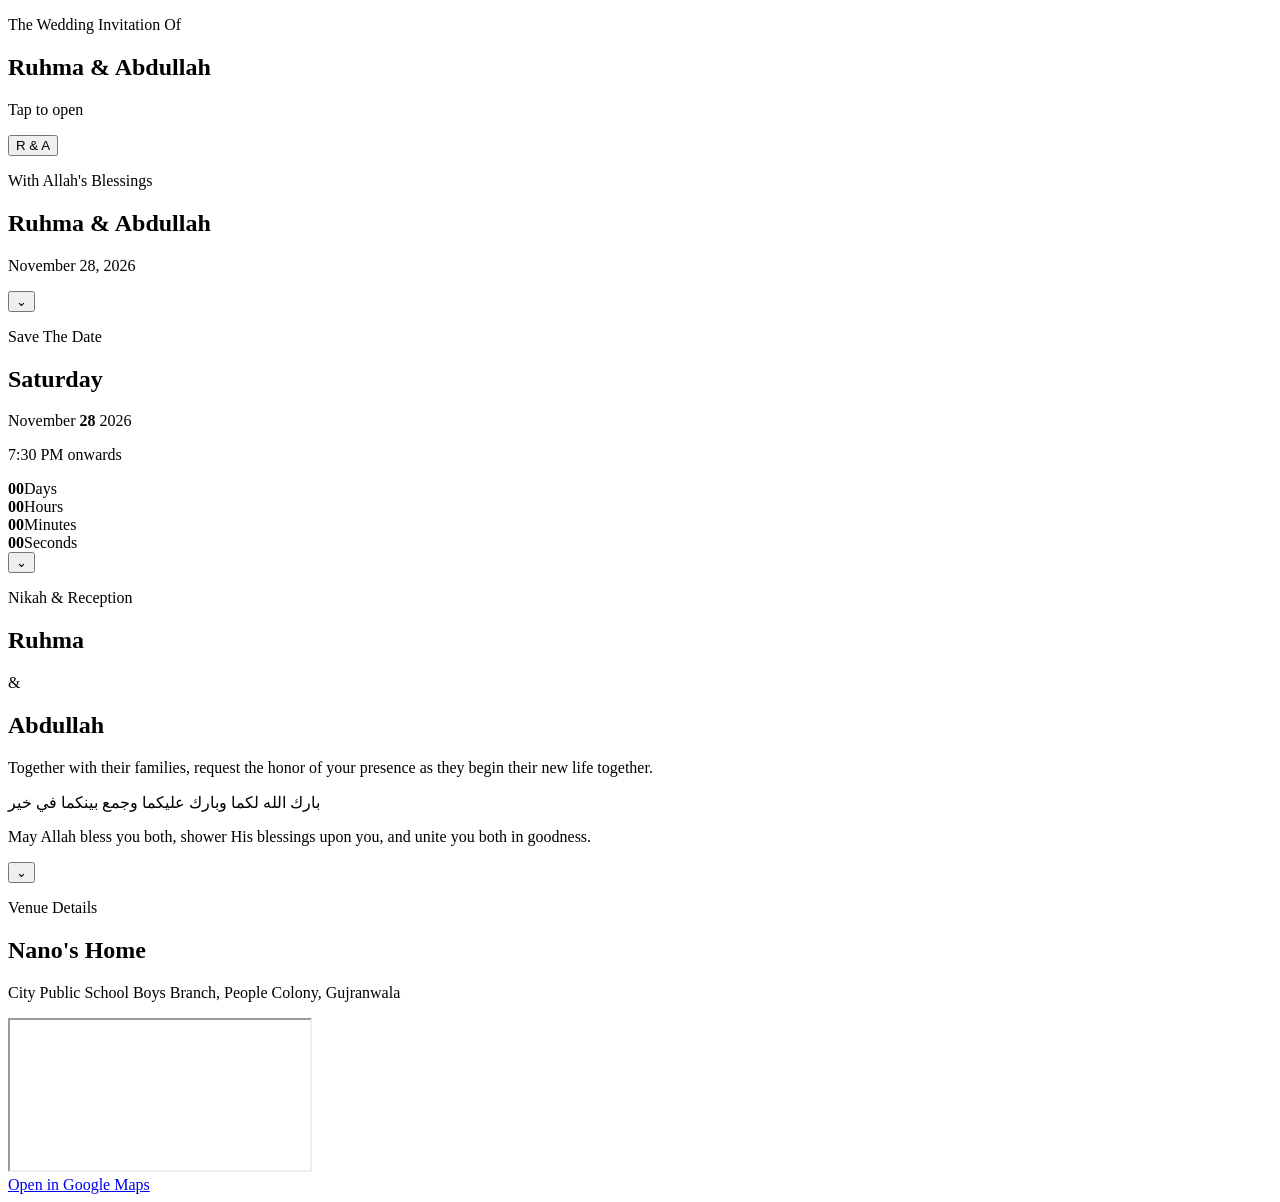
==== index.html @ fa90c4d6 "Add wedding invitation site" ====
<!DOCTYPE html>
<html lang="en">
<head>
  <meta charset="UTF-8">
  <meta name="viewport" content="width=device-width, initial-scale=1.0, viewport-fit=cover">
  <title>Ruhma & Abdullah Wedding Invitation</title>
  <link rel="preconnect" href="https://fonts.googleapis.com">
  <link rel="preconnect" href="https://fonts.gstatic.com" crossorigin>
  <link href="https://fonts.googleapis.com/css2?family=Cinzel:wght@400;500;600&family=Great+Vibes&family=Playfair+Display:wght@400;500;600;700&display=swap" rel="stylesheet">
  <link rel="stylesheet" href="styles.css">
</head>
<body>
  <audio id="backgroundMusic" src="music.mp3" loop preload="auto"></audio>
  <button class="music-toggle" id="musicToggle" type="button" aria-label="Pause background music" hidden>
    Music On
  </button>
  <main class="invite" id="invite">
    <section class="panel envelope-panel" id="envelopePanel" aria-label="Wedding invitation envelope">
      <div class="envelope" id="envelope">
        <div class="envelope-pattern"></div>
        <div class="flap flap-top"></div>
        <div class="flap flap-left"></div>
        <div class="flap flap-right"></div>
        <div class="envelope-copy">
          <p class="tiny">The Wedding Invitation Of</p>
          <h1>Ruhma & Abdullah</h1>
          <p class="hint">Tap to open</p>
        </div>
        <button class="seal" id="openInvite" aria-label="Open wedding invitation">
          <span>R & A</span>
        </button>
      </div>
    </section>

    <section class="panel hero-panel" id="heroPanel" aria-label="Ruhma and Abdullah wedding introduction">
      <div class="sky-glow"></div>
      <div class="floral-arch" aria-hidden="true">
        <span></span><span></span><span></span><span></span><span></span>
      </div>
      <div class="couple-scene" aria-hidden="true">
        <div class="aisle"></div>
        <div class="bride"></div>
        <div class="groom"></div>
      </div>
      <div class="hero-text">
        <p>With Allah's Blessings</p>
        <h2>Ruhma <span>&</span> Abdullah</h2>
        <div class="divider"></div>
        <p class="date-line">November 28, 2026</p>
      </div>
      <button class="scroll-cue" data-scroll="#datePanel" aria-label="Scroll to date details">⌄</button>
    </section>

    <section class="panel date-panel" id="datePanel" aria-label="Wedding date and countdown">
      <div class="ornament top"></div>
      <div class="date-card">
        <p class="eyebrow">Save The Date</p>
        <h2>Saturday</h2>
        <div class="date-row">
          <span>November</span>
          <strong>28</strong>
          <span>2026</span>
        </div>
        <p class="time">7:30 PM onwards</p>
        <div class="countdown" id="countdown" aria-label="Countdown to wedding date">
          <div><strong id="days">00</strong><span>Days</span></div>
          <div><strong id="hours">00</strong><span>Hours</span></div>
          <div><strong id="minutes">00</strong><span>Minutes</span></div>
          <div><strong id="seconds">00</strong><span>Seconds</span></div>
        </div>
      </div>
      <button class="scroll-cue dark" data-scroll="#detailsPanel" aria-label="Scroll to invitation details">⌄</button>
    </section>

    <section class="panel details-panel" id="detailsPanel" aria-label="Wedding invitation details">
      <div class="paper">
        <div class="corner corner-a"></div>
        <div class="corner corner-b"></div>
        <div class="corner corner-c"></div>
        <div class="corner corner-d"></div>
        <p class="eyebrow">Nikah & Reception</p>
        <h2>Ruhma</h2>
        <p class="and">&</p>
        <h2>Abdullah</h2>
        <p class="invitation-text">
          Together with their families, request the honor of your presence as they begin their new life together.
        </p>
        <p class="dua">بارك الله لكما وبارك عليكما وجمع بينكما في خير</p>
        <p class="dua-translation">
          May Allah bless you both, shower His blessings upon you, and unite you both in goodness.
        </p>
      </div>
      <button class="scroll-cue" data-scroll="#mapPanel" aria-label="Scroll to venue map">⌄</button>
    </section>

    <section class="panel map-panel" id="mapPanel" aria-label="Venue location">
      <div class="venue-copy">
        <p class="eyebrow">Venue Details</p>
        <h2>Nano's Home</h2>
        <p>City Public School Boys Branch, People Colony, Gujranwala</p>
      </div>
      <div class="map-frame">
        <iframe
          title="Wedding venue map"
          src="https://www.google.com/maps?q=City%20Public%20School%20Boys%20Branch%20People%20Colony%20Gujranwala&output=embed"
          loading="lazy"
          referrerpolicy="no-referrer-when-downgrade"></iframe>
      </div>
      <a class="maps-button" href="https://maps.app.goo.gl/Jq5pKfYpsawZmLxQ8?g_st=awb" target="_blank" rel="noopener">
        Open in Google Maps
      </a>
    </section>
  </main>

  <script src="script.js"></script>
</body>
</html>
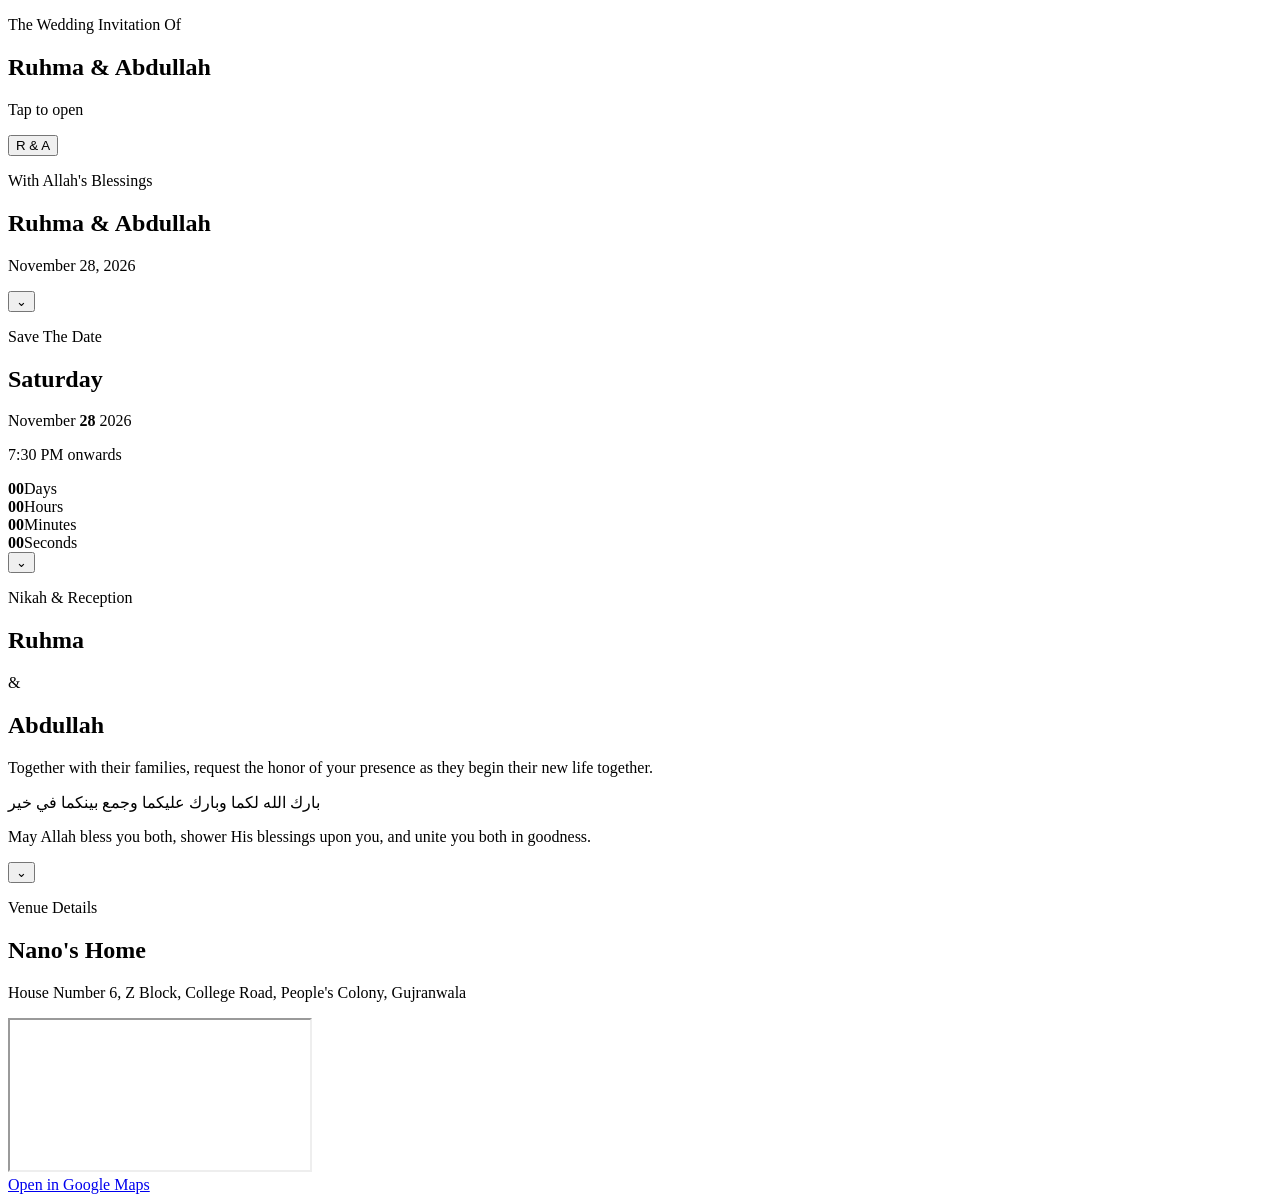
==== commit b87e562a: "Added address correcrly" ====
--- a/index.html
+++ b/index.html
@@ -97,7 +97,7 @@
       <div class="venue-copy">
         <p class="eyebrow">Venue Details</p>
         <h2>Nano's Home</h2>
-        <p>City Public School Boys Branch, People Colony, Gujranwala</p>
+        <p>House Number 6, Z Block, College Road, People's Colony, Gujranwala</p>
       </div>
       <div class="map-frame">
         <iframe
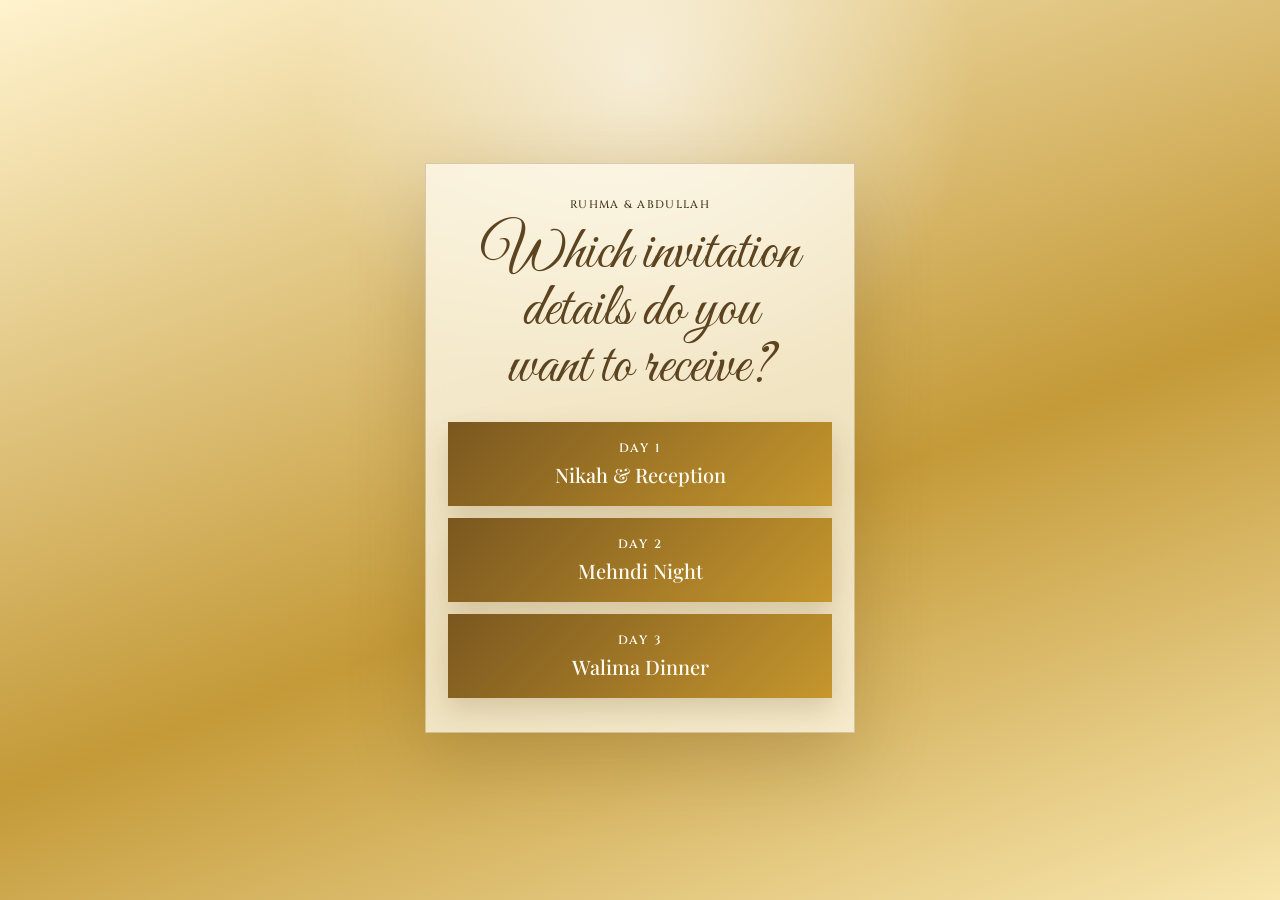
==== commit 903e01d4: "Add invitation chooser page" ====
--- a/index.html
+++ b/index.html
@@ -3,115 +3,90 @@
 <head>
   <meta charset="UTF-8">
   <meta name="viewport" content="width=device-width, initial-scale=1.0, viewport-fit=cover">
-  <title>Ruhma & Abdullah Wedding Invitation</title>
+  <title>Ruhma & Abdullah Invitations</title>
   <link rel="preconnect" href="https://fonts.googleapis.com">
   <link rel="preconnect" href="https://fonts.gstatic.com" crossorigin>
   <link href="https://fonts.googleapis.com/css2?family=Cinzel:wght@400;500;600&family=Great+Vibes&family=Playfair+Display:wght@400;500;600;700&display=swap" rel="stylesheet">
   <link rel="stylesheet" href="styles.css">
+  <style>
+    body {
+      overflow: auto;
+      min-height: 100svh;
+      background:
+        radial-gradient(circle at 50% 8%, rgba(255,255,255,.62), transparent 32%),
+        linear-gradient(160deg, #fff3ce, #c49a38 58%, #f8e6ae);
+    }
+
+    .chooser-page {
+      min-height: 100svh;
+      display: grid;
+      place-items: center;
+      padding: max(24px, env(safe-area-inset-top)) 20px max(28px, env(safe-area-inset-bottom));
+    }
+
+    .chooser-card {
+      width: min(90vw, 430px);
+      padding: 34px 22px;
+      text-align: center;
+      background: rgba(255,252,242,.72);
+      border: 1px solid rgba(126, 86, 20, .26);
+      box-shadow: 0 28px 70px rgba(92, 61, 12, .24);
+      backdrop-filter: blur(10px);
+    }
+
+    .chooser-card h1 {
+      margin: 0 auto 26px;
+      max-width: 12ch;
+      font: 400 clamp(39px, 12vw, 60px)/.95 "Great Vibes", cursive;
+      color: var(--deep);
+    }
+
+    .chooser-options {
+      display: grid;
+      gap: 12px;
+    }
+
+    .invite-option {
+      display: grid;
+      gap: 5px;
+      padding: 18px 14px;
+      color: #fffaf0;
+      text-decoration: none;
+      background: linear-gradient(135deg, #7a571f, #c6972d);
+      box-shadow: 0 12px 26px rgba(92, 61, 12, .18);
+    }
+
+    .invite-option span {
+      font: 600 12px "Cinzel", serif;
+      letter-spacing: .14em;
+      text-transform: uppercase;
+    }
+
+    .invite-option strong {
+      font: 500 20px "Playfair Display", serif;
+    }
+  </style>
 </head>
 <body>
-  <audio id="backgroundMusic" src="music.mp3" loop preload="auto"></audio>
-  <button class="music-toggle" id="musicToggle" type="button" aria-label="Pause background music" hidden>
-    Music On
-  </button>
-  <main class="invite" id="invite">
-    <section class="panel envelope-panel" id="envelopePanel" aria-label="Wedding invitation envelope">
-      <div class="envelope" id="envelope">
-        <div class="envelope-pattern"></div>
-        <div class="flap flap-top"></div>
-        <div class="flap flap-left"></div>
-        <div class="flap flap-right"></div>
-        <div class="envelope-copy">
-          <p class="tiny">The Wedding Invitation Of</p>
-          <h1>Ruhma & Abdullah</h1>
-          <p class="hint">Tap to open</p>
-        </div>
-        <button class="seal" id="openInvite" aria-label="Open wedding invitation">
-          <span>R & A</span>
-        </button>
+  <main class="chooser-page">
+    <section class="chooser-card" aria-label="Choose invitation details">
+      <p class="eyebrow">Ruhma & Abdullah</p>
+      <h1>Which invitation details do you want to receive?</h1>
+      <div class="chooser-options">
+        <a class="invite-option" href="day1.html">
+          <span>Day 1</span>
+          <strong>Nikah & Reception</strong>
+        </a>
+        <a class="invite-option" href="DAY2.html">
+          <span>Day 2</span>
+          <strong>Mehndi Night</strong>
+        </a>
+        <a class="invite-option" href="day3.html">
+          <span>Day 3</span>
+          <strong>Walima Dinner</strong>
+        </a>
       </div>
     </section>
-
-    <section class="panel hero-panel" id="heroPanel" aria-label="Ruhma and Abdullah wedding introduction">
-      <div class="sky-glow"></div>
-      <div class="floral-arch" aria-hidden="true">
-        <span></span><span></span><span></span><span></span><span></span>
-      </div>
-      <div class="couple-scene" aria-hidden="true">
-        <div class="aisle"></div>
-        <div class="bride"></div>
-        <div class="groom"></div>
-      </div>
-      <div class="hero-text">
-        <p>With Allah's Blessings</p>
-        <h2>Ruhma <span>&</span> Abdullah</h2>
-        <div class="divider"></div>
-        <p class="date-line">November 28, 2026</p>
-      </div>
-      <button class="scroll-cue" data-scroll="#datePanel" aria-label="Scroll to date details">⌄</button>
-    </section>
-
-    <section class="panel date-panel" id="datePanel" aria-label="Wedding date and countdown">
-      <div class="ornament top"></div>
-      <div class="date-card">
-        <p class="eyebrow">Save The Date</p>
-        <h2>Saturday</h2>
-        <div class="date-row">
-          <span>November</span>
-          <strong>28</strong>
-          <span>2026</span>
-        </div>
-        <p class="time">7:30 PM onwards</p>
-        <div class="countdown" id="countdown" aria-label="Countdown to wedding date">
-          <div><strong id="days">00</strong><span>Days</span></div>
-          <div><strong id="hours">00</strong><span>Hours</span></div>
-          <div><strong id="minutes">00</strong><span>Minutes</span></div>
-          <div><strong id="seconds">00</strong><span>Seconds</span></div>
-        </div>
-      </div>
-      <button class="scroll-cue dark" data-scroll="#detailsPanel" aria-label="Scroll to invitation details">⌄</button>
-    </section>
-
-    <section class="panel details-panel" id="detailsPanel" aria-label="Wedding invitation details">
-      <div class="paper">
-        <div class="corner corner-a"></div>
-        <div class="corner corner-b"></div>
-        <div class="corner corner-c"></div>
-        <div class="corner corner-d"></div>
-        <p class="eyebrow">Nikah & Reception</p>
-        <h2>Ruhma</h2>
-        <p class="and">&</p>
-        <h2>Abdullah</h2>
-        <p class="invitation-text">
-          Together with their families, request the honor of your presence as they begin their new life together.
-        </p>
-        <p class="dua">بارك الله لكما وبارك عليكما وجمع بينكما في خير</p>
-        <p class="dua-translation">
-          May Allah bless you both, shower His blessings upon you, and unite you both in goodness.
-        </p>
-      </div>
-      <button class="scroll-cue" data-scroll="#mapPanel" aria-label="Scroll to venue map">⌄</button>
-    </section>
-
-    <section class="panel map-panel" id="mapPanel" aria-label="Venue location">
-      <div class="venue-copy">
-        <p class="eyebrow">Venue Details</p>
-        <h2>Nano's Home</h2>
-        <p>House Number 6, Z Block, College Road, People's Colony, Gujranwala</p>
-      </div>
-      <div class="map-frame">
-        <iframe
-          title="Wedding venue map"
-          src="https://www.google.com/maps?q=City%20Public%20School%20Boys%20Branch%20People%20Colony%20Gujranwala&output=embed"
-          loading="lazy"
-          referrerpolicy="no-referrer-when-downgrade"></iframe>
-      </div>
-      <a class="maps-button" href="https://maps.app.goo.gl/Jq5pKfYpsawZmLxQ8?g_st=awb" target="_blank" rel="noopener">
-        Open in Google Maps
-      </a>
-    </section>
   </main>
-
-  <script src="script.js"></script>
 </body>
 </html>
--- a/styles.css
+++ b/styles.css
@@ -0,0 +1,523 @@
+:root {
+  --ice: #fff6df;
+  --blue: #b8964f;
+  --deep: #5d4421;
+  --ink: #3f2f18;
+  --silver: #fffaf0;
+  --gold: #c89d31;
+  --soft-gold: #f2d891;
+}
+
+* {
+  box-sizing: border-box;
+}
+
+html {
+  scroll-behavior: smooth;
+}
+
+body {
+  margin: 0;
+  min-height: 100vh;
+  color: var(--ink);
+  background: #e6c777;
+  font-family: "Playfair Display", Georgia, serif;
+  overflow: hidden;
+}
+
+.music-toggle {
+  position: fixed;
+  top: max(14px, env(safe-area-inset-top));
+  right: 14px;
+  z-index: 20;
+  min-height: 38px;
+  padding: 0 13px;
+  border: 1px solid rgba(255,255,255,.52);
+  border-radius: 999px;
+  color: #fffaf0;
+  background: rgba(93, 68, 33, .62);
+  backdrop-filter: blur(10px);
+  box-shadow: 0 10px 26px rgba(92, 61, 12, .2);
+  font: 600 10px "Cinzel", serif;
+  letter-spacing: .08em;
+  text-transform: uppercase;
+}
+
+.music-toggle[hidden] {
+  display: none;
+}
+
+.invite {
+  height: 100svh;
+  overflow-y: hidden;
+  scroll-snap-type: y mandatory;
+  -webkit-overflow-scrolling: touch;
+}
+
+.invite.is-open {
+  overflow-y: auto;
+}
+
+.panel {
+  position: relative;
+  min-height: 100svh;
+  scroll-snap-align: start;
+  display: grid;
+  place-items: center;
+  padding: max(24px, env(safe-area-inset-top)) 20px max(28px, env(safe-area-inset-bottom));
+  isolation: isolate;
+  overflow: hidden;
+}
+
+.envelope-panel {
+  background:
+    radial-gradient(circle at 50% 18%, rgba(255,255,255,.72), transparent 34%),
+    linear-gradient(160deg, #fff3ce, #c49a38 58%, #f8e6ae);
+}
+
+.envelope {
+  position: relative;
+  width: min(88vw, 390px);
+  aspect-ratio: 9 / 15.5;
+  border-radius: 28px;
+  overflow: hidden;
+  box-shadow: 0 24px 70px rgba(92, 61, 12, .34), inset 0 0 0 1px rgba(255,255,255,.55);
+  background: linear-gradient(145deg, #ffe9ad, #bd8f2e);
+  transform: translateY(0) scale(1);
+  transition: transform 1200ms cubic-bezier(.72, -.02, .14, 1), opacity 700ms ease;
+}
+
+.envelope.opening {
+  transform: translateX(-120vw) rotate(-10deg) scale(.92);
+  opacity: 0;
+}
+
+.envelope-pattern,
+.details-panel::before {
+  position: absolute;
+  inset: 0;
+  background-image:
+    radial-gradient(circle at 22% 18%, rgba(95, 66, 20, .2) 0 2px, transparent 3px),
+    radial-gradient(circle at 78% 28%, rgba(255, 255, 255, .28) 0 2px, transparent 3px),
+    repeating-radial-gradient(ellipse at 50% 50%, transparent 0 18px, rgba(113, 79, 24, .15) 19px 21px, transparent 22px 42px);
+  opacity: .65;
+}
+
+.flap {
+  position: absolute;
+  inset-inline: 0;
+  height: 48%;
+  background: linear-gradient(135deg, rgba(255,255,255,.42), rgba(129, 88, 21, .18));
+  border: 1px solid rgba(255,255,255,.34);
+}
+
+.flap-top {
+  top: 0;
+  clip-path: polygon(0 0, 100% 0, 50% 100%);
+}
+
+.flap-left {
+  bottom: 0;
+  clip-path: polygon(0 0, 50% 52%, 0 100%);
+}
+
+.flap-right {
+  bottom: 0;
+  clip-path: polygon(100% 0, 50% 52%, 100% 100%);
+}
+
+.envelope-copy {
+  position: absolute;
+  inset: auto 24px 92px;
+  text-align: center;
+  color: rgba(255,255,255,.92);
+  text-shadow: 0 2px 12px rgba(83, 53, 10, .35);
+}
+
+.tiny,
+.eyebrow {
+  margin: 0 0 12px;
+  font: 500 11px/1.3 "Cinzel", serif;
+  letter-spacing: .12em;
+  text-transform: uppercase;
+}
+
+.envelope h1 {
+  margin: 0;
+  font: 400 clamp(42px, 12vw, 66px)/1 "Great Vibes", cursive;
+}
+
+.hint {
+  margin: 42px 0 0;
+  font-style: italic;
+  font-size: 17px;
+}
+
+.seal {
+  position: absolute;
+  left: 50%;
+  top: 47%;
+  width: 94px;
+  height: 94px;
+  border: 0;
+  border-radius: 50%;
+  transform: translate(-50%, -50%);
+  color: var(--deep);
+  font: 600 18px "Cinzel", serif;
+  background: radial-gradient(circle at 35% 30%, white, #fff0bd 52%, #d0a13c);
+  box-shadow: 0 0 0 9px rgba(255,255,255,.45), 0 12px 35px rgba(96, 62, 8, .35);
+  cursor: pointer;
+  animation: pulse 1800ms infinite;
+}
+
+@keyframes pulse {
+  50% { transform: translate(-50%, -50%) scale(1.06); }
+}
+
+.hero-panel {
+  background: linear-gradient(#fff2cc 0 36%, #fffaf0 68%, #ecd28a);
+  color: white;
+}
+
+.sky-glow {
+  position: absolute;
+  inset: 0;
+  background: radial-gradient(circle at 50% 22%, rgba(255,255,255,.9), transparent 26%);
+}
+
+.floral-arch {
+  position: absolute;
+  width: min(94vw, 460px);
+  height: 58svh;
+  bottom: 19svh;
+  border: 8px solid rgba(238, 248, 247, .8);
+  border-bottom: 0;
+  border-radius: 48% 48% 0 0;
+  box-shadow: 0 0 36px rgba(83,128,117,.18);
+}
+
+.floral-arch span {
+  position: absolute;
+  width: 82px;
+  height: 82px;
+  border-radius: 50%;
+  background:
+    radial-gradient(circle at 35% 40%, #fff 0 11px, transparent 12px),
+    radial-gradient(circle at 60% 55%, #d7eee9 0 15px, transparent 16px),
+    radial-gradient(circle at 45% 62%, #f7fbf8 0 18px, transparent 19px),
+    radial-gradient(circle at 50% 50%, #8daea0 0 32px, transparent 33px);
+  filter: drop-shadow(0 8px 12px rgba(40,70,66,.12));
+}
+
+.floral-arch span:nth-child(1) { left: -22px; bottom: 22px; }
+.floral-arch span:nth-child(2) { right: -24px; bottom: 26px; }
+.floral-arch span:nth-child(3) { left: 12%; top: 18%; }
+.floral-arch span:nth-child(4) { right: 13%; top: 15%; }
+.floral-arch span:nth-child(5) { left: 42%; top: -32px; }
+
+.couple-scene {
+  position: absolute;
+  width: min(84vw, 370px);
+  height: 46svh;
+  bottom: 6svh;
+}
+
+.aisle {
+  position: absolute;
+  inset: 28% 24% 0;
+  background: linear-gradient(to bottom, rgba(255,255,255,.95), rgba(211,225,233,.86));
+  clip-path: polygon(38% 0, 62% 0, 100% 100%, 0 100%);
+}
+
+.bride,
+.groom {
+  position: absolute;
+  bottom: 14%;
+}
+
+.bride {
+  left: 41%;
+  width: 72px;
+  height: 160px;
+  background: linear-gradient(to bottom, #fff, #e5eef4);
+  clip-path: polygon(47% 0, 62% 7%, 70% 38%, 100% 100%, 0 100%, 32% 38%, 38% 7%);
+  filter: drop-shadow(0 10px 12px rgba(60,80,95,.16));
+}
+
+.groom {
+  left: 55%;
+  width: 38px;
+  height: 128px;
+  background: #162433;
+  border-radius: 24px 24px 6px 6px;
+}
+
+.groom::before {
+  content: "";
+  position: absolute;
+  left: 9px;
+  top: -18px;
+  width: 20px;
+  height: 20px;
+  border-radius: 50%;
+  background: #1d2d3c;
+}
+
+.hero-text {
+  align-self: start;
+  margin-top: 8svh;
+  text-align: center;
+  text-shadow: 0 2px 20px rgba(90, 62, 15, .34);
+  z-index: 2;
+}
+
+.hero-text p {
+  margin: 0 0 8px;
+  font: 500 11px "Cinzel", serif;
+  letter-spacing: .14em;
+  text-transform: uppercase;
+}
+
+.hero-text h2 {
+  margin: 0;
+  font: 400 clamp(52px, 15vw, 82px)/.9 "Great Vibes", cursive;
+}
+
+.hero-text span,
+.and {
+  color: var(--gold);
+}
+
+.divider {
+  width: 150px;
+  height: 1px;
+  margin: 16px auto;
+  background: linear-gradient(90deg, transparent, var(--gold), transparent);
+}
+
+.date-panel {
+  background:
+    linear-gradient(rgba(255,250,240,.72), rgba(255,247,220,.9)),
+    repeating-linear-gradient(135deg, #d1a33d 0 18px, #efd287 18px 36px);
+}
+
+.date-card {
+  width: min(88vw, 390px);
+  text-align: center;
+  padding: 34px 20px;
+  border: 1px solid rgba(143, 99, 22, .28);
+  background: rgba(255,250,235,.62);
+  backdrop-filter: blur(8px);
+}
+
+.date-card h2,
+.venue-copy h2 {
+  margin: 0;
+  font: 400 clamp(38px, 11vw, 56px) "Great Vibes", cursive;
+  color: var(--deep);
+}
+
+.date-row {
+  display: grid;
+  grid-template-columns: minmax(0, 1fr) auto minmax(0, 1fr);
+  align-items: center;
+  gap: 18px;
+  margin: 24px 0 12px;
+  font-family: "Cinzel", serif;
+  color: var(--deep);
+}
+
+.date-row strong {
+  font-size: 76px;
+  line-height: .9;
+  color: var(--gold);
+}
+
+.date-row span {
+  min-width: 0;
+  padding-block: 10px;
+  border-block: 1px solid rgba(126, 84, 15, .4);
+  font-size: clamp(12px, 3.4vw, 16px);
+  overflow-wrap: anywhere;
+}
+
+.time {
+  margin: 0 0 26px;
+  font-style: italic;
+}
+
+.countdown {
+  display: grid;
+  grid-template-columns: repeat(4, 1fr);
+  gap: 8px;
+}
+
+.countdown div {
+  min-width: 0;
+  padding: 12px 4px;
+  background: rgba(255,250,235,.72);
+  border: 1px solid rgba(151, 105, 28, .2);
+}
+
+.countdown strong {
+  display: block;
+  font: 600 clamp(21px, 7vw, 32px) "Cinzel", serif;
+  color: var(--deep);
+}
+
+.countdown span {
+  display: block;
+  margin-top: 5px;
+  font-size: 11px;
+  text-transform: uppercase;
+}
+
+.details-panel {
+  background: linear-gradient(#fffaf0, #ead187);
+}
+
+.details-panel::before {
+  content: "";
+  opacity: .34;
+}
+
+.paper {
+  position: relative;
+  width: min(88vw, 390px);
+  min-height: 72svh;
+  padding: 52px 28px;
+  display: grid;
+  align-content: center;
+  text-align: center;
+  background: rgba(255,252,242,.76);
+  border: 1px solid rgba(126, 86, 20, .26);
+  box-shadow: 0 28px 70px rgba(92, 61, 12, .22);
+}
+
+.paper h2 {
+  margin: 4px 0;
+  font: 600 25px/1.2 "Playfair Display", serif;
+  color: var(--deep);
+}
+
+.and {
+  margin: 10px 0;
+  font: 400 38px "Great Vibes", cursive;
+}
+
+.invitation-text {
+  margin: 24px auto 18px;
+  max-width: 27ch;
+  line-height: 1.65;
+}
+
+.dua {
+  margin: 10px 0 0;
+  font-size: 20px;
+  color: var(--gold);
+}
+
+.dua-translation {
+  max-width: 28ch;
+  margin: 12px auto 0;
+  font-size: 14px;
+  line-height: 1.55;
+  color: rgba(38, 55, 70, .78);
+}
+
+.corner {
+  position: absolute;
+  width: 95px;
+  height: 95px;
+  border-color: rgba(168, 122, 35, .68);
+}
+
+.corner-a { top: 18px; left: 18px; border-top: 2px solid; border-left: 2px solid; border-radius: 18px 0 0 0; }
+.corner-b { top: 18px; right: 18px; border-top: 2px solid; border-right: 2px solid; border-radius: 0 18px 0 0; }
+.corner-c { bottom: 18px; left: 18px; border-bottom: 2px solid; border-left: 2px solid; border-radius: 0 0 0 18px; }
+.corner-d { bottom: 18px; right: 18px; border-bottom: 2px solid; border-right: 2px solid; border-radius: 0 0 18px 0; }
+
+.map-panel {
+  align-content: center;
+  gap: 18px;
+  background: linear-gradient(180deg, #f3db91, #fffaf0);
+  text-align: center;
+}
+
+.venue-copy p {
+  margin: 8px 0 0;
+}
+
+.map-frame {
+  width: min(90vw, 420px);
+  aspect-ratio: 4 / 3;
+  overflow: hidden;
+  border: 1px solid rgba(137,95,22,.24);
+  box-shadow: 0 20px 50px rgba(92, 61, 12, .18);
+}
+
+.map-frame iframe {
+  width: 100%;
+  height: 100%;
+  border: 0;
+}
+
+.maps-button {
+  display: inline-flex;
+  justify-content: center;
+  align-items: center;
+  min-height: 50px;
+  width: min(90vw, 420px);
+  color: white;
+  text-decoration: none;
+  font: 600 13px "Cinzel", serif;
+  letter-spacing: .08em;
+  text-transform: uppercase;
+  background: linear-gradient(135deg, #7a571f, #c6972d);
+  box-shadow: 0 12px 26px rgba(92, 61, 12, .24);
+}
+
+.scroll-cue {
+  position: absolute;
+  left: 50%;
+  bottom: max(18px, env(safe-area-inset-bottom));
+  width: 42px;
+  height: 42px;
+  border: 1px solid rgba(255,255,255,.58);
+  border-radius: 50%;
+  transform: translateX(-50%);
+  background: rgba(255,255,255,.28);
+  color: white;
+  font-size: 28px;
+  line-height: 1;
+  cursor: pointer;
+  z-index: 5;
+}
+
+.scroll-cue.dark {
+  color: var(--deep);
+  border-color: rgba(52,77,93,.28);
+}
+
+.panel > * {
+  opacity: 0;
+  transform: translateY(28px);
+  transition: opacity 800ms ease, transform 900ms ease;
+}
+
+.panel.in-view > * {
+  opacity: 1;
+  transform: translateY(0);
+}
+
+.envelope-panel > *,
+.map-panel.in-view > .map-frame {
+  opacity: 1;
+}
+
+@media (max-width: 360px) {
+  .panel { padding-inline: 14px; }
+  .paper { padding-inline: 20px; }
+  .countdown { gap: 5px; }
+  .countdown span { font-size: 9px; }
+}
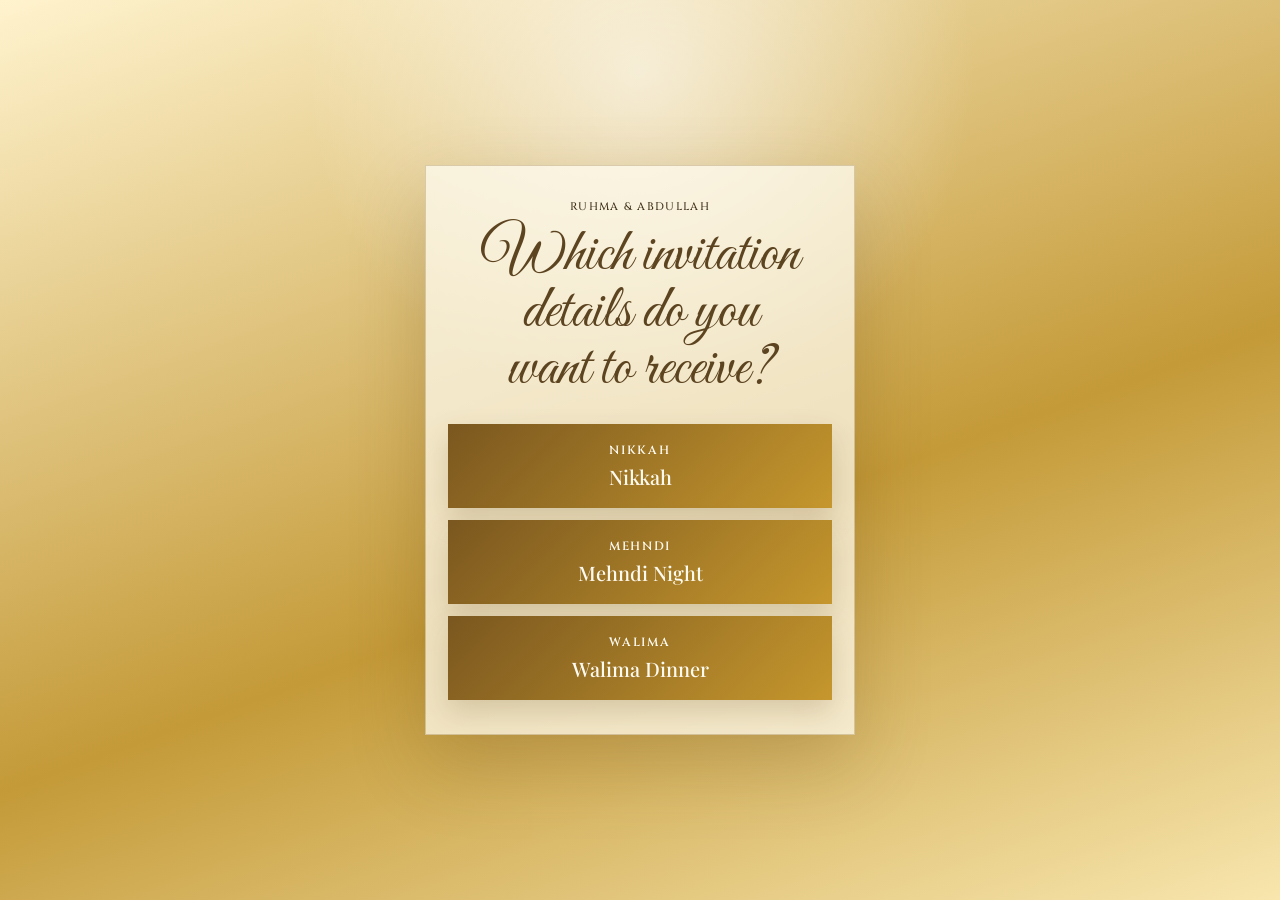
==== commit 32e44543: "Update Nikkah details and event routes" ====
--- a/index.html
+++ b/index.html
@@ -1,92 +1 @@
-<!DOCTYPE html>
-<html lang="en">
-<head>
-  <meta charset="UTF-8">
-  <meta name="viewport" content="width=device-width, initial-scale=1.0, viewport-fit=cover">
-  <title>Ruhma & Abdullah Invitations</title>
-  <link rel="preconnect" href="https://fonts.googleapis.com">
-  <link rel="preconnect" href="https://fonts.gstatic.com" crossorigin>
-  <link href="https://fonts.googleapis.com/css2?family=Cinzel:wght@400;500;600&family=Great+Vibes&family=Playfair+Display:wght@400;500;600;700&display=swap" rel="stylesheet">
-  <link rel="stylesheet" href="styles.css">
-  <style>
-    body {
-      overflow: auto;
-      min-height: 100svh;
-      background:
-        radial-gradient(circle at 50% 8%, rgba(255,255,255,.62), transparent 32%),
-        linear-gradient(160deg, #fff3ce, #c49a38 58%, #f8e6ae);
-    }
-
-    .chooser-page {
-      min-height: 100svh;
-      display: grid;
-      place-items: center;
-      padding: max(24px, env(safe-area-inset-top)) 20px max(28px, env(safe-area-inset-bottom));
-    }
-
-    .chooser-card {
-      width: min(90vw, 430px);
-      padding: 34px 22px;
-      text-align: center;
-      background: rgba(255,252,242,.72);
-      border: 1px solid rgba(126, 86, 20, .26);
-      box-shadow: 0 28px 70px rgba(92, 61, 12, .24);
-      backdrop-filter: blur(10px);
-    }
-
-    .chooser-card h1 {
-      margin: 0 auto 26px;
-      max-width: 12ch;
-      font: 400 clamp(39px, 12vw, 60px)/.95 "Great Vibes", cursive;
-      color: var(--deep);
-    }
-
-    .chooser-options {
-      display: grid;
-      gap: 12px;
-    }
-
-    .invite-option {
-      display: grid;
-      gap: 5px;
-      padding: 18px 14px;
-      color: #fffaf0;
-      text-decoration: none;
-      background: linear-gradient(135deg, #7a571f, #c6972d);
-      box-shadow: 0 12px 26px rgba(92, 61, 12, .18);
-    }
-
-    .invite-option span {
-      font: 600 12px "Cinzel", serif;
-      letter-spacing: .14em;
-      text-transform: uppercase;
-    }
-
-    .invite-option strong {
-      font: 500 20px "Playfair Display", serif;
-    }
-  </style>
-</head>
-<body>
-  <main class="chooser-page">
-    <section class="chooser-card" aria-label="Choose invitation details">
-      <p class="eyebrow">Ruhma & Abdullah</p>
-      <h1>Which invitation details do you want to receive?</h1>
-      <div class="chooser-options">
-        <a class="invite-option" href="day1.html">
-          <span>Day 1</span>
-          <strong>Nikah & Reception</strong>
-        </a>
-        <a class="invite-option" href="DAY2.html">
-          <span>Day 2</span>
-          <strong>Mehndi Night</strong>
-        </a>
-        <a class="invite-option" href="day3.html">
-          <span>Day 3</span>
-          <strong>Walima Dinner</strong>
-        </a>
-      </div>
-    </section>
-  </main>
-</body>
-</html>
+<!doctype html><html lang="en"><head><meta charset="UTF-8"><meta name="viewport" content="width=device-width,initial-scale=1,viewport-fit=cover"><meta property="og:type" content="website"><meta property="og:title" content="Ruhma & Abdullah Invitations"><meta property="og:description" content="Choose which Ruhma and Abdullah invitation details you want to receive."><meta property="og:image" content="https://raw.githubusercontent.com/AGamingDino1866/ruhma-abdullah/main/og-wax-envelope-v2.jpg"><meta property="og:image:width" content="600"><meta property="og:image:height" content="315"><meta name="twitter:card" content="summary_large_image"><meta name="twitter:image" content="https://raw.githubusercontent.com/AGamingDino1866/ruhma-abdullah/main/og-wax-envelope-v2.jpg"><title>Ruhma & Abdullah Invitations</title><link rel="preconnect" href="https://fonts.googleapis.com"><link rel="preconnect" href="https://fonts.gstatic.com" crossorigin><link href="https://fonts.googleapis.com/css2?family=Cinzel:wght@400;500;600&family=Great+Vibes&family=Playfair+Display:wght@400;500;600;700&display=swap" rel="stylesheet"><link rel="stylesheet" href="styles.css"><style>body{overflow:auto;min-height:100svh;background:radial-gradient(circle at 50% 8%,rgba(255,255,255,.62),transparent 32%),linear-gradient(160deg,#fff3ce,#c49a38 58%,#f8e6ae)}.chooser-page{min-height:100svh;display:grid;place-items:center;padding:24px 20px}.chooser-card{width:min(90vw,430px);padding:34px 22px;text-align:center;background:rgba(255,252,242,.72);border:1px solid rgba(126,86,20,.26);box-shadow:0 28px 70px rgba(92,61,12,.24)}.chooser-card h1{margin:0 auto 26px;max-width:12ch;font:400 clamp(39px,12vw,60px)/.95 "Great Vibes",cursive;color:var(--deep)}.chooser-options{display:grid;gap:12px}.invite-option{display:grid;gap:5px;padding:18px 14px;color:#fffaf0;text-decoration:none;background:linear-gradient(135deg,#7a571f,#c6972d);box-shadow:0 12px 26px rgba(92,61,12,.18)}.invite-option span{font:600 12px Cinzel,serif;letter-spacing:.14em;text-transform:uppercase}.invite-option strong{font:500 20px "Playfair Display",serif}</style></head><body><main class="chooser-page"><section class="chooser-card"><p class="eyebrow">Ruhma & Abdullah</p><h1>Which invitation details do you want to receive?</h1><div class="chooser-options"><a class="invite-option" href="nikkah.html"><span>Nikkah</span><strong>Nikkah</strong></a><a class="invite-option" href="mehndi.html"><span>Mehndi</span><strong>Mehndi Night</strong></a><a class="invite-option" href="walima.html"><span>Walima</span><strong>Walima Dinner</strong></a></div></section></main></body></html>
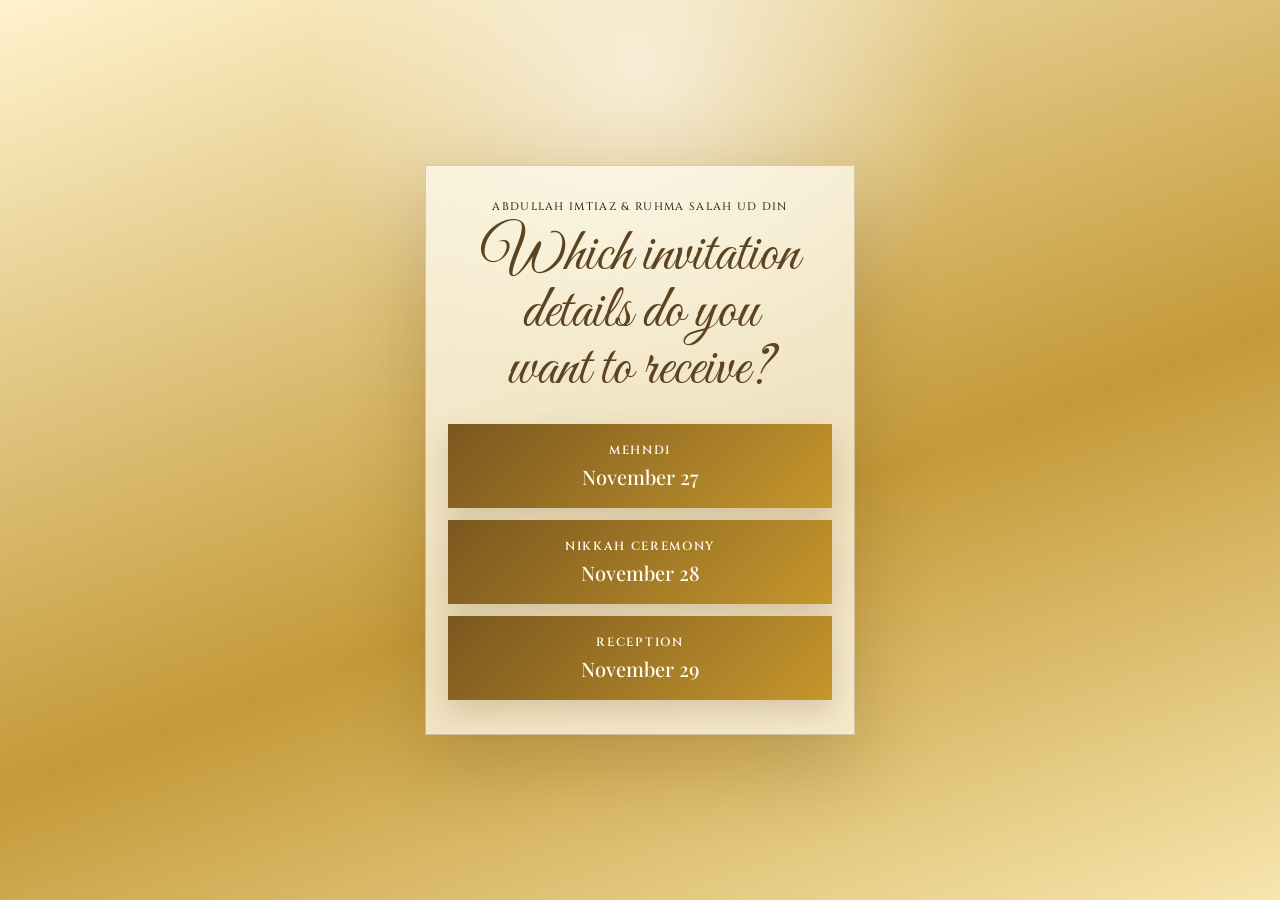
==== commit 0ca26d93: "Update all wedding event details" ====
--- a/index.html
+++ b/index.html
@@ -1 +1 @@
-<!doctype html><html lang="en"><head><meta charset="UTF-8"><meta name="viewport" content="width=device-width,initial-scale=1,viewport-fit=cover"><meta property="og:type" content="website"><meta property="og:title" content="Ruhma & Abdullah Invitations"><meta property="og:description" content="Choose which Ruhma and Abdullah invitation details you want to receive."><meta property="og:image" content="https://raw.githubusercontent.com/AGamingDino1866/ruhma-abdullah/main/og-wax-envelope-v2.jpg"><meta property="og:image:width" content="600"><meta property="og:image:height" content="315"><meta name="twitter:card" content="summary_large_image"><meta name="twitter:image" content="https://raw.githubusercontent.com/AGamingDino1866/ruhma-abdullah/main/og-wax-envelope-v2.jpg"><title>Ruhma & Abdullah Invitations</title><link rel="preconnect" href="https://fonts.googleapis.com"><link rel="preconnect" href="https://fonts.gstatic.com" crossorigin><link href="https://fonts.googleapis.com/css2?family=Cinzel:wght@400;500;600&family=Great+Vibes&family=Playfair+Display:wght@400;500;600;700&display=swap" rel="stylesheet"><link rel="stylesheet" href="styles.css"><style>body{overflow:auto;min-height:100svh;background:radial-gradient(circle at 50% 8%,rgba(255,255,255,.62),transparent 32%),linear-gradient(160deg,#fff3ce,#c49a38 58%,#f8e6ae)}.chooser-page{min-height:100svh;display:grid;place-items:center;padding:24px 20px}.chooser-card{width:min(90vw,430px);padding:34px 22px;text-align:center;background:rgba(255,252,242,.72);border:1px solid rgba(126,86,20,.26);box-shadow:0 28px 70px rgba(92,61,12,.24)}.chooser-card h1{margin:0 auto 26px;max-width:12ch;font:400 clamp(39px,12vw,60px)/.95 "Great Vibes",cursive;color:var(--deep)}.chooser-options{display:grid;gap:12px}.invite-option{display:grid;gap:5px;padding:18px 14px;color:#fffaf0;text-decoration:none;background:linear-gradient(135deg,#7a571f,#c6972d);box-shadow:0 12px 26px rgba(92,61,12,.18)}.invite-option span{font:600 12px Cinzel,serif;letter-spacing:.14em;text-transform:uppercase}.invite-option strong{font:500 20px "Playfair Display",serif}</style></head><body><main class="chooser-page"><section class="chooser-card"><p class="eyebrow">Ruhma & Abdullah</p><h1>Which invitation details do you want to receive?</h1><div class="chooser-options"><a class="invite-option" href="nikkah.html"><span>Nikkah</span><strong>Nikkah</strong></a><a class="invite-option" href="mehndi.html"><span>Mehndi</span><strong>Mehndi Night</strong></a><a class="invite-option" href="walima.html"><span>Walima</span><strong>Walima Dinner</strong></a></div></section></main></body></html>+<!doctype html><html lang="en"><head><meta charset="UTF-8"><meta name="viewport" content="width=device-width,initial-scale=1,viewport-fit=cover"><meta property="og:type" content="website"><meta property="og:title" content="Abdullah Imtiaz & Ruhma Salah ud Din Invitations"><meta property="og:description" content="Choose which wedding invitation details you want to receive."><meta property="og:image" content="https://raw.githubusercontent.com/AGamingDino1866/ruhma-abdullah/main/og-wax-envelope-v2.jpg"><meta property="og:image:width" content="600"><meta property="og:image:height" content="315"><meta name="twitter:card" content="summary_large_image"><meta name="twitter:image" content="https://raw.githubusercontent.com/AGamingDino1866/ruhma-abdullah/main/og-wax-envelope-v2.jpg"><title>Abdullah & Ruhma Invitations</title><link rel="preconnect" href="https://fonts.googleapis.com"><link rel="preconnect" href="https://fonts.gstatic.com" crossorigin><link href="https://fonts.googleapis.com/css2?family=Cinzel:wght@400;500;600&family=Great+Vibes&family=Playfair+Display:wght@400;500;600;700&display=swap" rel="stylesheet"><link rel="stylesheet" href="styles.css"><style>body{overflow:auto;min-height:100svh;background:radial-gradient(circle at 50% 8%,rgba(255,255,255,.62),transparent 32%),linear-gradient(160deg,#fff3ce,#c49a38 58%,#f8e6ae)}.chooser-page{min-height:100svh;display:grid;place-items:center;padding:24px 20px}.chooser-card{width:min(90vw,430px);padding:34px 22px;text-align:center;background:rgba(255,252,242,.72);border:1px solid rgba(126,86,20,.26);box-shadow:0 28px 70px rgba(92,61,12,.24)}.chooser-card h1{margin:0 auto 26px;max-width:12ch;font:400 clamp(39px,12vw,60px)/.95 "Great Vibes",cursive;color:var(--deep)}.chooser-options{display:grid;gap:12px}.invite-option{display:grid;gap:5px;padding:18px 14px;color:#fffaf0;text-decoration:none;background:linear-gradient(135deg,#7a571f,#c6972d);box-shadow:0 12px 26px rgba(92,61,12,.18)}.invite-option span{font:600 12px Cinzel,serif;letter-spacing:.14em;text-transform:uppercase}.invite-option strong{font:500 20px "Playfair Display",serif}</style></head><body><main class="chooser-page"><section class="chooser-card"><p class="eyebrow">Abdullah Imtiaz & Ruhma Salah ud Din</p><h1>Which invitation details do you want to receive?</h1><div class="chooser-options"><a class="invite-option" href="mehndi.html"><span>Mehndi</span><strong>November 27</strong></a><a class="invite-option" href="nikkah.html"><span>Nikkah Ceremony</span><strong>November 28</strong></a><a class="invite-option" href="reception.html"><span>Reception</span><strong>November 29</strong></a></div></section></main></body></html>
